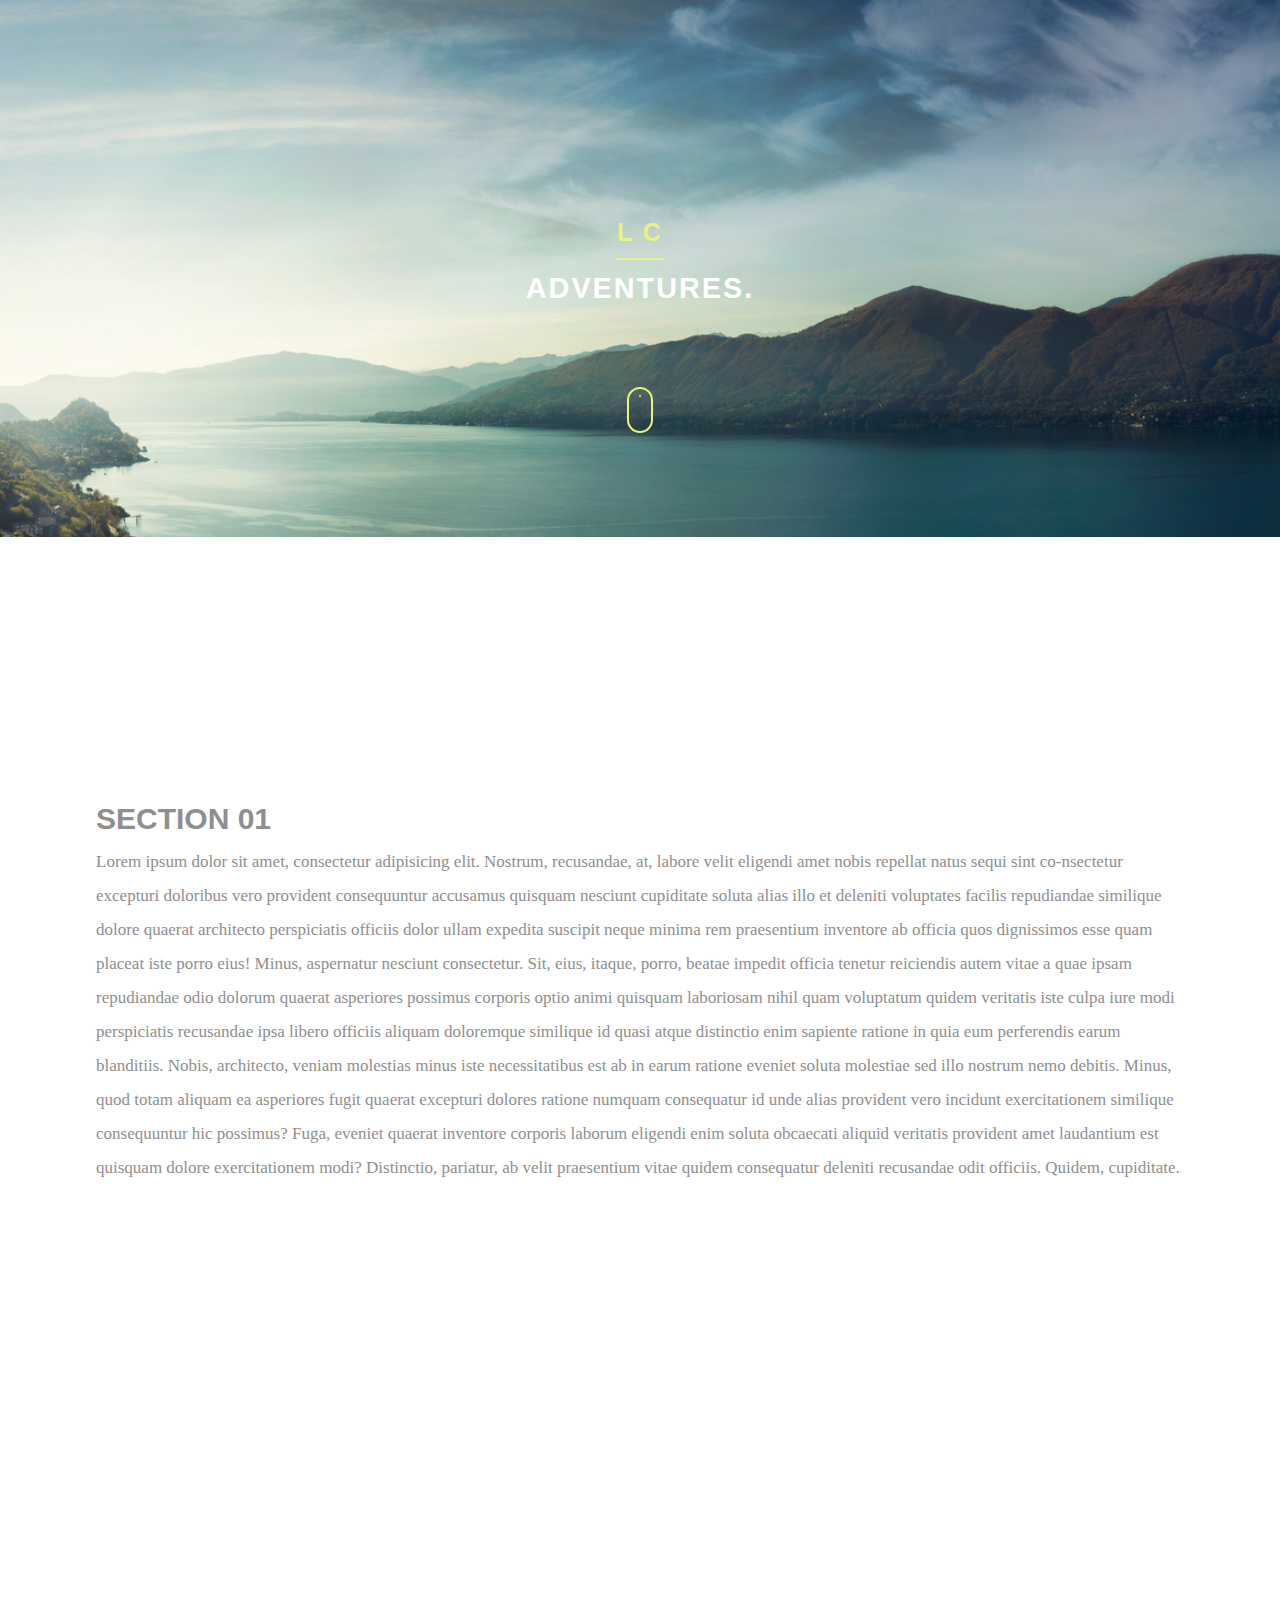
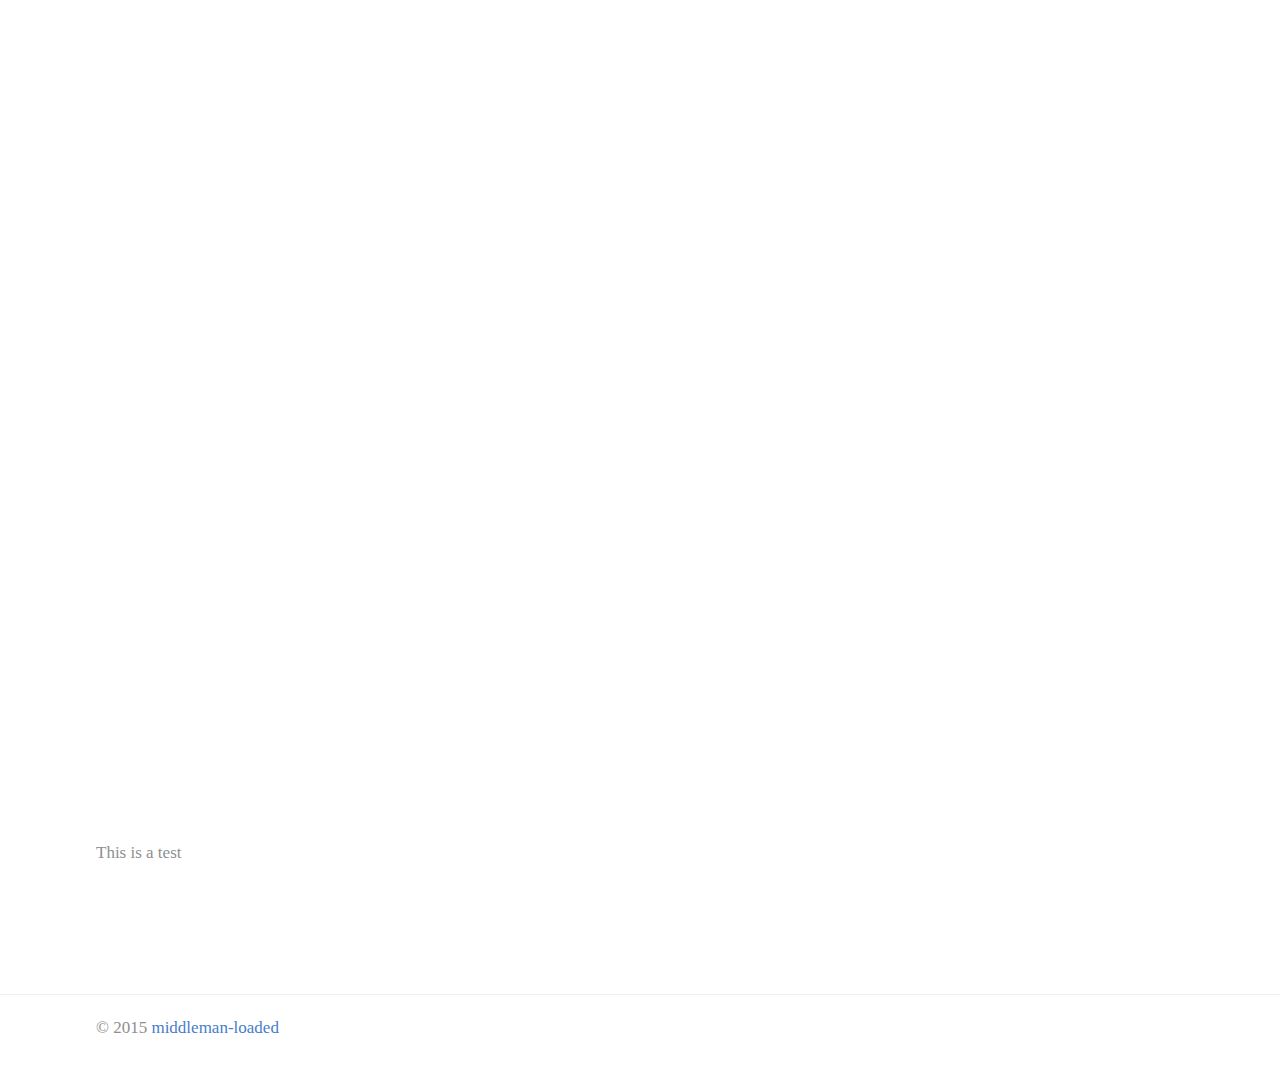
==== index.html @ 42259ac6 "Automated commit at 2015-08-11 18:07:18 UTC by middleman-deploy 1.0.0" ====
<!doctype html>
<html>
  <head>
    <meta charset="utf-8">

    <!-- Always force latest IE rendering engine or request Chrome Frame -->
    <meta content="IE=edge,chrome=1" http-equiv="X-UA-Compatible">
    <meta name="viewport" content="width=device-width">

    <!-- Use title if it's in the page YAML frontmatter -->
    <title>Lake County Adventures</title>

    <link href="assets/stylesheets/application-e79253f0.css" media="screen" rel="stylesheet" type="text/css" />
    
  </head>

  <body class="index">

    <header class="site-header main_h">
      <div class="container">
        
<nav class="site-nav" role="navigation">
  <a class="navbar-brand" href="/">
    <i class="fa fa-flask"></i>
  </a>

  <div class="nav-links">
    <a class="jump" href=".sec01">
    <i class="fa fa-user"></i> section 01
    </a>
    <a class="jump" href=".sec02">
    <i class="fa fa-user"></i> section 02
    </a>
    <a class="jump" href=".sec03">
    <i class="fa fa-user"></i> section 03
    </a>
    <a class="jump" href=".sec04">
    <i class="fa fa-user"></i> section 04
    </a>
  </div>
  <div class="mobile-menu"><i class="fa fa-navicon"></i></div>
</nav>



      </div>
    </header>

    <div class="hero">
    <div class="hero-inner">
        <div class="hero-copy">
            <h1><span>l C</span><br>Adventures.</h1>
        </div>
        <div class="mouse">
            <span></span>
        </div> 
    </div>
</div>

    
    <main class="site-main">
      <div class="container module">
        
<video id="intro" autoplay="" loop="" class="bgwidth"> <!-- style="display:none" -->
    <source src="http://joyridetacohouse.com/wp-content/themes/joyride/video/joyride.webm" type="video/webm;">
    <source src="http://joyridetacohouse.com/wp-content/themes/joyride/video/joyride.mp4" type="video/mp4; codecs=&quot;avc1.42E01E, mp4a.40.2&quot;">
</video>


<div class="row content">
    <div>
        <h1 class="sec01">Section 01</h1>
        <p>
            Lorem ipsum dolor sit amet, consectetur adipisicing elit. Nostrum, recusandae, at, labore velit eligendi amet nobis repellat natus sequi sint co-nsectetur excepturi doloribus vero provident consequuntur accusamus quisquam nesciunt cupiditate soluta alias illo et deleniti voluptates facilis repudiandae similique dolore quaerat architecto perspiciatis officiis dolor ullam expedita suscipit neque minima rem praesentium inventore ab officia quos dignissimos esse quam placeat iste porro eius! Minus, aspernatur nesciunt consectetur. Sit, eius, itaque, porro, beatae impedit officia tenetur reiciendis autem vitae a quae ipsam repudiandae odio dolorum quaerat asperiores possimus corporis optio animi quisquam laboriosam nihil quam voluptatum quidem veritatis iste culpa iure modi perspiciatis recusandae ipsa libero officiis aliquam doloremque similique id quasi atque distinctio enim sapiente ratione in quia eum perferendis earum blanditiis. Nobis, architecto, veniam molestias minus iste necessitatibus est ab in earum ratione eveniet soluta molestiae sed illo nostrum nemo debitis. Minus, quod totam aliquam ea asperiores fugit quaerat excepturi dolores ratione numquam consequatur id unde alias provident vero incidunt exercitationem similique consequuntur hic possimus? Fuga, eveniet quaerat inventore corporis laborum eligendi enim soluta obcaecati aliquid veritatis provident amet laudantium est quisquam dolore exercitationem modi? Distinctio, pariatur, ab velit praesentium vitae quidem consequatur deleniti recusandae odit officiis. Quidem, cupiditate.
        </p>
    </div>
   

    <div class="fade">
        <h1 class="sec02">Section 02</h1>
        <p>
            Lorem ipsum dolor sit amet, consectetur adipisici-ng elit. Nostrum, recusandae, at, labore velit eligendi amet nobis repellat natus sequi sint consectetur excepturi doloribus vero provident consequuntur accusamus quisquam nesciunt cupiditate soluta alias illo et deleniti voluptates facilis repudiandae similique dolore quaerat architecto perspiciatis officiis dolor ullam expedita suscipit neque minima rem praesentium inventore ab officia quos dignissimos esse quam placeat iste porro eius! Minus, aspernatur nesciunt consectetur. Sit, eius, itaque, porro, beatae impedit officia tenetur reiciendis autem vitae a quae ipsam repudiandae odio dolorum quaerat asperiores possimus corporis optio animi quisquam laboriosam nihil quam voluptatum quidem veritatis iste culpa iure modi perspiciatis recusandae ipsa libero officiis aliquam doloremque similique id quasi atque distinctio- enim sapiente ratione in quia eum perferendis earum blanditiis. Nobis, architecto, veniam molestias minus iste necessitatibus est ab in earum ratione eveniet soluta molestiae sed illo nostrum nemo debitis. Minus, quod totam aliquam ea asperiores fugit quaerat excepturi dolores ratione numquam consequatur id unde alias provident vero incidunt exercitationem similique consequuntur hic possimus? Fuga, eveniet quaerat inventore corporis laborum eligendi enim soluta obcaecati aliquid veritatis provident amet laudantium est quisquam dolore exercitationem modi? Distinctio, pariatur, ab velit praesentium vitae quidem consequatur deleniti recusandae odit officiis. Quidem, cupiditate.
            </p>
     </div>

     <div class="fade">
        <h1 class="sec03">Section 03</h1>
        <p> 
            Lorem ipsum dolor sit amet, consectetur adipisicing elit. Nostrum, recusandae, at, labore velit eligendi amet nobis repellat natus sequi sint consectetur excepturi doloribus vero provident consequuntu-r accusamus quisquam nesciunt cupiditate soluta alias illo et deleniti voluptates facilis repudiandae similique dolore quaerat architecto perspiciatis officiis dolor ullam expedita suscipit neque minima rem praesentium inventore ab officia quos dignissimos esse quam placeat iste porro eius! Minus, aspernatur nesciunt consectetur. Sit, eius, itaque, porro, beatae impedit officia tenetur reiciendis autem vitae a quae ipsam repudiandae odio dolorum quaerat asperiores possimus corporis optio animi quisquam laboriosam nihil quam voluptatum quidem veritatis iste culpa iure modi perspiciatis recusandae ipsa libero officiis aliquam doloremque similique id quasi atque distinctio enim sapiente ratione in quia eum perferendis earum blanditiis. Nobis, architecto, veniam molestias minus iste necessitatibus est ab in earum ratione eveniet soluta molestiae sed illo nostrum nemo debitis. Minus, quod totam aliquam ea asperiores fugit quaerat excepturi dolores ratione numquam consequatur id unde alias provident vero incidunt exercitationem similique consequuntur hic possimus? Fuga, eveniet quaerat inventore corporis laborum eligendi enim soluta obcaecati aliquid veritatis provident amet laudantium est quisquam dolore exercitationem modi? Distinctio, pariatur, ab velit praesentium vitae quidem consequatur deleniti recusandae odit officiis. Quidem, cupiditate.
        </p>
    </div>

    <div class="fade">
        <h1 class="sec04">Section 04</h1>
        <p>
            Lorem ipsum dolor sit amet, consectetur adipisicing elit. Nostrum, recusandae, at, labore velit eligendi amet nobis repellat natus sequi sint consectetur excepturi doloribus vero provident consequuntur accusamus quisquam nesciunt cupiditate soluta alias illo et deleniti voluptates facilis repudiandae similique dolore quaerat architecto perspiciatis officiis dolor ullam expedita suscipit neque minima rem praesentium inventore ab officia quos dignissimos esse quam placeat iste porro eius! Minus, aspernatur nesciunt consectetur. Sit, eius, itaque, porro, beatae impedit officia tenetur reiciendis autem vitae a quae ipsam repudiandae odio dolorum quaerat asperiores possimus corporis optio animi quisquam laboriosam nihil quam voluptatum quidem veritatis iste culpa iure modi perspiciatis recusandae ipsa libero officiis aliquam doloremque similique id quasi atque distinctio enim sapiente ratione in quia eum perferendis earum blanditiis. Nobis, architecto, veniam molestias minus iste necessitatibus est ab in earum ratione eveniet soluta molestiae sed illo nostrum nemo debitis. Minus, quod totam aliquam ea asperiores fugit quaerat excepturi dolores ratione numquam consequatur id unde alias provident vero incidunt exercitationem similique consequuntur hic possimus? Fuga, eveniet quaerat inventore corporis laborum eligendi enim soluta obcaecati aliquid veritatis provident amet laudantium est quisquam dolore exercitationem modi? Distinctio, pariatur, ab velit praesentium vitae quidem consequatur deleniti recusandae odit officiis. Quidem, cupiditate.  
        </p>
    </div>
</div>

<div id="test">    
    <p>​This is a test</p>
</div>​​​​​​​​​​​​​​​​​​​​​​​​​​​​​​​​​​​​​​​​​​​​​​​​​​​​​​


      </div>
    </main>

    <footer class="site-footer">
      <div class="container">
        <p>&copy; 2015 <a href="https://github.com/dnajd/middleman-loaded">middleman-loaded</a></p>
      </div>
    </footer>

    <script src="assets/javascripts/application-97ee1027.js" type="text/javascript"></script>
    
  </body>
</html>
---- assets/stylesheets/application-e79253f0.css ----
﻿.mfp-bg{top:0;left:0;width:100%;height:100%;z-index:1042;overflow:hidden;position:fixed;background:#0b0b0b;opacity:0.8;filter:alpha(opacity=80)}.mfp-wrap{top:0;left:0;width:100%;height:100%;z-index:1043;position:fixed;outline:none !important;-webkit-backface-visibility:hidden}.mfp-container{text-align:center;position:absolute;width:100%;height:100%;left:0;top:0;padding:0 8px;-webkit-box-sizing:border-box;-moz-box-sizing:border-box;box-sizing:border-box}.mfp-container:before{content:'';display:inline-block;height:100%;vertical-align:middle}.mfp-align-top .mfp-container:before{display:none}.mfp-content{position:relative;display:inline-block;vertical-align:middle;margin:0 auto;text-align:left;z-index:1045}.mfp-inline-holder .mfp-content,.mfp-ajax-holder .mfp-content{width:100%;cursor:auto}.mfp-ajax-cur{cursor:progress}.mfp-zoom-out-cur,.mfp-zoom-out-cur .mfp-image-holder .mfp-close{cursor:-moz-zoom-out;cursor:-webkit-zoom-out;cursor:zoom-out}.mfp-zoom{cursor:pointer;cursor:-webkit-zoom-in;cursor:-moz-zoom-in;cursor:zoom-in}.mfp-auto-cursor .mfp-content{cursor:auto}.mfp-close,.mfp-arrow,.mfp-preloader,.mfp-counter{-webkit-user-select:none;-moz-user-select:none;user-select:none}.mfp-loading.mfp-figure{display:none}.mfp-hide{display:none !important}.mfp-preloader{color:#cccccc;position:absolute;top:50%;width:auto;text-align:center;margin-top:-0.8em;left:8px;right:8px;z-index:1044}.mfp-preloader a{color:#cccccc}.mfp-preloader a:hover{color:white}.mfp-s-ready .mfp-preloader{display:none}.mfp-s-error .mfp-content{display:none}button.mfp-close,button.mfp-arrow{overflow:visible;cursor:pointer;background:transparent;border:0;-webkit-appearance:none;display:block;outline:none;padding:0;z-index:1046;-webkit-box-shadow:none;box-shadow:none}button::-moz-focus-inner{padding:0;border:0}.mfp-close{width:44px;height:44px;line-height:44px;position:absolute;right:0;top:0;text-decoration:none;text-align:center;opacity:0.65;padding:0 0 18px 10px;color:white;font-style:normal;font-size:28px;font-family:Arial, Baskerville, monospace}.mfp-close:hover,.mfp-close:focus{opacity:1}.mfp-close:active{top:1px}.mfp-close-btn-in .mfp-close{color:#333333}.mfp-image-holder .mfp-close,.mfp-iframe-holder .mfp-close{color:white;right:-6px;text-align:right;padding-right:6px;width:100%}.mfp-counter{position:absolute;top:0;right:0;color:#cccccc;font-size:12px;line-height:18px}.mfp-arrow{position:absolute;opacity:0.65;margin:0;top:50%;margin-top:-55px;padding:0;width:90px;height:110px;-webkit-tap-highlight-color:transparent}.mfp-arrow:active{margin-top:-54px}.mfp-arrow:hover,.mfp-arrow:focus{opacity:1}.mfp-arrow:before,.mfp-arrow:after,.mfp-arrow .mfp-b,.mfp-arrow .mfp-a{content:'';display:block;width:0;height:0;position:absolute;left:0;top:0;margin-top:35px;margin-left:35px;border:medium inset transparent}.mfp-arrow:after,.mfp-arrow .mfp-a{border-top-width:13px;border-bottom-width:13px;top:8px}.mfp-arrow:before,.mfp-arrow .mfp-b{border-top-width:21px;border-bottom-width:21px}.mfp-arrow-left{left:0}.mfp-arrow-left:after,.mfp-arrow-left .mfp-a{border-right:17px solid white;margin-left:31px}.mfp-arrow-left:before,.mfp-arrow-left .mfp-b{margin-left:25px;border-right:27px solid #3f3f3f}.mfp-arrow-right{right:0}.mfp-arrow-right:after,.mfp-arrow-right .mfp-a{border-left:17px solid white;margin-left:39px}.mfp-arrow-right:before,.mfp-arrow-right .mfp-b{border-left:27px solid #3f3f3f}.mfp-iframe-holder{padding-top:40px;padding-bottom:40px}.mfp-iframe-holder .mfp-content{line-height:0;width:100%;max-width:900px}.mfp-iframe-holder .mfp-close{top:-40px}.mfp-iframe-scaler{width:100%;height:0;overflow:hidden;padding-top:56.25%}.mfp-iframe-scaler iframe{position:absolute;display:block;top:0;left:0;width:100%;height:100%;box-shadow:0 0 8px rgba(0,0,0,0.6);background:black}img.mfp-img{width:auto;max-width:100%;height:auto;display:block;line-height:0;-webkit-box-sizing:border-box;-moz-box-sizing:border-box;box-sizing:border-box;padding:40px 0 40px;margin:0 auto}.mfp-figure{line-height:0}.mfp-figure:after{content:'';position:absolute;left:0;top:40px;bottom:40px;display:block;right:0;width:auto;height:auto;z-index:-1;box-shadow:0 0 8px rgba(0,0,0,0.6);background:#444444}.mfp-figure small{color:#bdbdbd;display:block;font-size:12px;line-height:14px}.mfp-bottom-bar{margin-top:-36px;position:absolute;top:100%;left:0;width:100%;cursor:auto}.mfp-title{text-align:left;line-height:18px;color:#f3f3f3;word-wrap:break-word;padding-right:36px}.mfp-image-holder .mfp-content{max-width:100%}.mfp-gallery .mfp-image-holder .mfp-figure{cursor:pointer}@media screen and (max-width: 800px) and (orientation: landscape), screen and (max-height: 300px){.mfp-img-mobile .mfp-image-holder{padding-left:0;padding-right:0}.mfp-img-mobile img.mfp-img{padding:0}.mfp-img-mobile .mfp-figure:after{top:0;bottom:0}.mfp-img-mobile .mfp-figure small{display:inline;margin-left:5px}.mfp-img-mobile .mfp-bottom-bar{background:rgba(0,0,0,0.6);bottom:0;margin:0;top:auto;padding:3px 5px;position:fixed;-webkit-box-sizing:border-box;-moz-box-sizing:border-box;box-sizing:border-box}.mfp-img-mobile .mfp-bottom-bar:empty{padding:0}.mfp-img-mobile .mfp-counter{right:5px;top:3px}.mfp-img-mobile .mfp-close{top:0;right:0;width:35px;height:35px;line-height:35px;background:rgba(0,0,0,0.6);position:fixed;text-align:center;padding:0}}@media all and (max-width: 900px){.mfp-arrow{-webkit-transform:scale(0.75);transform:scale(0.75)}.mfp-arrow-left{-webkit-transform-origin:0;transform-origin:0}.mfp-arrow-right{-webkit-transform-origin:100%;transform-origin:100%}.mfp-container{padding-left:6px;padding-right:6px}}.mfp-ie7 .mfp-img{padding:0}.mfp-ie7 .mfp-bottom-bar{width:600px;left:50%;margin-left:-300px;margin-top:5px;padding-bottom:5px}.mfp-ie7 .mfp-container{padding:0}.mfp-ie7 .mfp-content{padding-top:44px}.mfp-ie7 .mfp-close{top:0;right:0;padding-top:0}.royalSlider{width:600px;height:400px;position:relative;direction:ltr}.royalSlider>*{float:left}.rsWebkit3d .rsSlide{-webkit-transform:translateZ(0)}.rsWebkit3d .rsSlide,.rsWebkit3d .rsContainer,.rsWebkit3d .rsThumbs,.rsWebkit3d .rsPreloader,.rsWebkit3d img,.rsWebkit3d .rsOverflow,.rsWebkit3d .rsBtnCenterer,.rsWebkit3d .rsAbsoluteEl,.rsWebkit3d .rsABlock,.rsWebkit3d .rsLink{-webkit-backface-visibility:hidden}.rsFade.rsWebkit3d .rsSlide,.rsFade.rsWebkit3d img,.rsFade.rsWebkit3d .rsContainer{-webkit-transform:none}.rsOverflow{width:100%;height:100%;position:relative;overflow:hidden;float:left;-webkit-tap-highlight-color:transparent}.rsVisibleNearbyWrap{width:100%;height:100%;position:relative;overflow:hidden;left:0;top:0;-webkit-tap-highlight-color:transparent}.rsVisibleNearbyWrap .rsOverflow{position:absolute;left:0;top:0}.rsContainer{position:relative;width:100%;height:100%;-webkit-tap-highlight-color:transparent}.rsArrow,.rsThumbsArrow{cursor:pointer}.rsThumb{float:left;position:relative}.rsArrow,.rsNav,.rsThumbsArrow{opacity:1;-webkit-transition:opacity 0.3s linear;-moz-transition:opacity 0.3s linear;-o-transition:opacity 0.3s linear;transition:opacity 0.3s linear}.rsHidden{opacity:0;visibility:hidden;-webkit-transition:visibility 0s linear 0.3s,opacity 0.3s linear;-moz-transition:visibility 0s linear 0.3s,opacity 0.3s linear;-o-transition:visibility 0s linear 0.3s,opacity 0.3s linear;transition:visibility 0s linear 0.3s,opacity 0.3s linear}.rsGCaption{width:100%;float:left;text-align:center}.royalSlider.rsFullscreen{position:fixed !important;height:auto !important;width:auto !important;margin:0 !important;padding:0 !important;z-index:2147483647 !important;top:0 !important;left:0 !important;bottom:0 !important;right:0 !important}.royalSlider .rsSlide.rsFakePreloader{opacity:1 !important;-webkit-transition:0s;-moz-transition:0s;-o-transition:0s;transition:0s;display:none}.rsSlide{position:absolute;left:0;top:0;display:block;overflow:hidden;height:100%;width:100%}.royalSlider.rsAutoHeight,.rsAutoHeight .rsSlide{height:auto}.rsContent{width:100%;height:100%;position:relative}.rsPreloader{position:absolute;z-index:0}.rsNav{-moz-user-select:-moz-none;-webkit-user-select:none;user-select:none}.rsNavItem{-webkit-tap-highlight-color:rgba(0,0,0,0.25)}.rsThumbs{cursor:pointer;position:relative;overflow:hidden;float:left;z-index:22}.rsTabs{float:left;background:none !important}.rsTabs,.rsThumbs{-webkit-tap-highlight-color:transparent;-webkit-tap-highlight-color:transparent}.rsVideoContainer{width:auto;height:auto;line-height:0;position:relative}.rsVideoFrameHolder{position:absolute;left:0;top:0;background:#141414;opacity:0;-webkit-transition:.3s}.rsVideoFrameHolder.rsVideoActive{opacity:1}.rsVideoContainer iframe,.rsVideoContainer video,.rsVideoContainer embed,.rsVideoContainer .rsVideoObj{position:absolute;z-index:50;left:0;top:0;width:100%;height:100%}.rsVideoContainer.rsIOSVideo iframe,.rsVideoContainer.rsIOSVideo video,.rsVideoContainer.rsIOSVideo embed{-webkit-box-sizing:border-box;-moz-box-sizing:border-box;box-sizing:border-box;padding-right:44px}.rsABlock{left:0;top:0;position:absolute;z-index:15}img.rsImg{max-width:none}.grab-cursor{cursor:url(grab.png) 8 8,move}.grabbing-cursor{cursor:url(grabbing.png) 8 8,move}.rsNoDrag{cursor:auto}.rsLink{left:0;top:0;position:absolute;width:100%;height:100%;display:block;z-index:20;background:url(blank.gif)}.rsDefaultInv,.rsDefaultInv .rsOverflow,.rsDefaultInv .rsSlide,.rsDefaultInv .rsVideoFrameHolder,.rsDefaultInv .rsThumbs{background:#EEE;color:#222}.rsDefaultInv .rsArrow{height:100%;width:44px;position:absolute;display:block;cursor:pointer;z-index:21}.rsDefaultInv.rsVer .rsArrow{width:100%;height:44px}.rsDefaultInv.rsVer .rsArrowLeft{top:0;left:0}.rsDefaultInv.rsVer .rsArrowRight{bottom:0;left:0}.rsDefaultInv.rsHor .rsArrowLeft{left:0;top:0}.rsDefaultInv.rsHor .rsArrowRight{right:0;top:0}.rsDefaultInv .rsArrowIcn{width:32px;height:32px;top:50%;left:50%;margin-top:-16px;margin-left:-16px;position:absolute;cursor:pointer;background:url('rs-default-inverted.png');background-color:#FFF;background-color:rgba(255,255,255,0.75);*background-color:#FFF;border-radius:2px}.rsDefaultInv .rsArrowIcn:hover{background-color:rgba(255,255,255,0.9)}.rsDefaultInv.rsHor .rsArrowLeft .rsArrowIcn{background-position:-64px -32px}.rsDefaultInv.rsHor .rsArrowRight .rsArrowIcn{background-position:-64px -64px}.rsDefaultInv.rsVer .rsArrowLeft .rsArrowIcn{background-position:-96px -32px}.rsDefaultInv.rsVer .rsArrowRight .rsArrowIcn{background-position:-96px -64px}.rsDefaultInv .rsArrowDisabled .rsArrowIcn{filter:alpha(opacity=20);opacity:.2;*display:none}.rsDefaultInv .rsBullets{position:relative;z-index:35;padding-top:4px;width:100%;height:auto;margin:0 auto;text-align:center;line-height:5px;overflow:hidden}.rsDefaultInv .rsBullet{width:5px;height:5px;display:inline-block;*display:inline;*zoom:1;padding:6px}.rsDefaultInv .rsBullet span{display:block;width:5px;height:5px;border-radius:50%;background:#BBB}.rsDefaultInv .rsBullet.rsNavSelected span{background-color:#000}.rsDefaultInv .rsThumbsHor{width:100%;height:72px}.rsDefaultInv .rsThumbsVer{width:96px;height:100%;position:absolute;top:0;right:0}.rsDefaultInv.rsWithThumbsHor .rsThumbsContainer{position:relative;height:100%}.rsDefaultInv.rsWithThumbsVer .rsThumbsContainer{position:relative;width:100%}.rsDefaultInv .rsThumb{float:left;overflow:hidden;width:96px;height:72px}.rsDefaultInv .rsThumb img{width:100%;height:100%}.rsDefaultInv .rsThumb.rsNavSelected{background:#FFF}.rsDefaultInv .rsThumb.rsNavSelected img{opacity:0.5;filter:alpha(opacity=50)}.rsDefaultInv .rsTmb{display:block}.rsDefaultInv .rsTmb h5{font-size:16px;margin:0;padding:0;line-height:20px}.rsDefaultInv .rsTmb span{color:#DDD;margin:0;padding:0;font-size:13px;line-height:18px}.rsDefaultInv .rsThumbsArrow{height:100%;width:20px;position:absolute;display:block;cursor:pointer;z-index:21;background:#FFF;background:rgba(255,255,255,0.75)}.rsDefaultInv .rsThumbsArrow:hover{background:rgba(255,255,255,0.9)}.rsDefaultInv.rsWithThumbsVer .rsThumbsArrow{width:100%;height:20px}.rsDefaultInv.rsWithThumbsVer .rsThumbsArrowLeft{top:0;left:0}.rsDefaultInv.rsWithThumbsVer .rsThumbsArrowRight{bottom:0;left:0}.rsDefaultInv.rsWithThumbsHor .rsThumbsArrowLeft{left:0;top:0}.rsDefaultInv.rsWithThumbsHor .rsThumbsArrowRight{right:0;top:0}.rsDefaultInv .rsThumbsArrowIcn{width:16px;height:16px;top:50%;left:50%;margin-top:-8px;margin-left:-8px;position:absolute;cursor:pointer;background:url('rs-default-inverted.png')}.rsDefaultInv.rsWithThumbsHor .rsThumbsArrowLeft .rsThumbsArrowIcn{background-position:-128px -32px}.rsDefaultInv.rsWithThumbsHor .rsThumbsArrowRight .rsThumbsArrowIcn{background-position:-128px -48px}.rsDefaultInv.rsWithThumbsVer .rsThumbsArrowLeft .rsThumbsArrowIcn{background-position:-144px -32px}.rsDefaultInv.rsWithThumbsVer .rsThumbsArrowRight .rsThumbsArrowIcn{background-position:-144px -48px}.rsDefaultInv .rsThumbsArrowDisabled{display:none !important}@media screen and (min-width: 0px) and (max-width: 800px){.rsDefaultInv .rsThumb{width:59px;height:44px}.rsDefaultInv .rsThumbsHor{height:44px}.rsDefaultInv .rsThumbsVer{width:59px}}.rsDefaultInv .rsTabs{width:100%;height:auto;margin:0 auto;text-align:center;overflow:hidden;padding-top:12px;position:relative}.rsDefaultInv .rsTab{display:inline-block;cursor:pointer;text-align:center;height:auto;width:auto;color:#333;padding:5px 13px 6px;min-width:72px;border:1px solid #D9D9DD;border-right:1px solid #f5f5f5;text-decoration:none;background-color:#FFF;background-image:-webkit-linear-gradient(top, #fefefe, #f4f4f4);background-image:-moz-linear-gradient(top, #fefefe, #f4f4f4);background-image:linear-gradient(to bottom, #fefefe, #f4f4f4);-webkit-box-shadow:inset 1px 0 0 #fff;box-shadow:inset 1px 0 0 #fff;*display:inline;*zoom:1}.rsDefaultInv .rsTab:first-child{-webkit-border-top-left-radius:4px;border-top-left-radius:4px;-webkit-border-bottom-left-radius:4px;border-bottom-left-radius:4px}.rsDefaultInv .rsTab:last-child{-webkit-border-top-right-radius:4px;border-top-right-radius:4px;-webkit-border-bottom-right-radius:4px;border-bottom-right-radius:4px;border-right:1px solid #cfcfcf}.rsDefaultInv .rsTab:active{border:1px solid #D9D9DD;background-color:#f4f4f4;box-shadow:0 1px 4px rgba(0,0,0,0.2) inset}.rsDefaultInv .rsTab.rsNavSelected{color:#FFF;border:1px solid #999;text-shadow:1px 1px #838383;box-shadow:0 1px 9px rgba(102,102,102,0.65) inset;background:#ACACAC;background-image:-webkit-linear-gradient(top, #ACACAC, #BBB);background-image:-moz-llinear-gradient(top, #ACACAC, #BBB);background-image:linear-gradient(to bottom, #ACACAC, #BBB)}.rsDefaultInv .rsFullscreenBtn{right:0;top:0;width:44px;height:44px;z-index:22;display:block;position:absolute;cursor:pointer}.rsDefaultInv .rsFullscreenIcn{display:block;margin:6px;width:32px;height:32px;background:url('rs-default-inverted.png') 0 0;background-color:#FFF;background-color:rgba(255,255,255,0.75);*background-color:#FFF;border-radius:2px}.rsDefaultInv .rsFullscreenIcn:hover{background-color:rgba(255,255,255,0.9)}.rsDefaultInv.rsFullscreen .rsFullscreenIcn{background-position:-32px 0}.rsDefaultInv .rsPlayBtn{-webkit-tap-highlight-color:rgba(0,0,0,0.3);width:64px;height:64px;margin-left:-32px;margin-top:-32px;cursor:pointer}.rsDefaultInv .rsPlayBtnIcon{width:64px;display:block;height:64px;-webkit-border-radius:4px;border-radius:4px;-webkit-transition:.3s;-moz-transition:.3s;transition:.3s;background:url(rs-default-inverted.png) no-repeat 0 -32px;background-color:#FFF;background-color:rgba(255,255,255,0.75);*background-color:#FFF}.rsDefaultInv .rsPlayBtn:hover .rsPlayBtnIcon{background-color:rgba(255,255,255,0.9)}.rsDefaultInv .rsBtnCenterer{position:absolute;left:50%;top:50%;width:20px;height:20px}.rsDefaultInv .rsCloseVideoBtn{right:0;top:0;width:44px;height:44px;z-index:500;position:absolute;cursor:pointer;-webkit-backface-visibility:hidden;-webkit-transform:translateZ(0)}.rsDefaultInv .rsCloseVideoBtn.rsiOSBtn{top:-38px;right:-6px}.rsDefaultInv .rsCloseVideoIcn{margin:6px;width:32px;height:32px;background:url('rs-default-inverted.png') -64px 0;background-color:#FFF;background-color:rgba(255,255,255,0.75);*background-color:#FFF}.rsDefaultInv .rsCloseVideoIcn:hover{background-color:rgba(255,255,255,0.9)}.rsDefaultInv .rsPreloader{width:20px;height:20px;background-image:url(../preloaders/preloader.gif);left:50%;top:50%;margin-left:-10px;margin-top:-10px}.rsDefaultInv .rsGCaption{position:absolute;float:none;bottom:6px;left:6px;text-align:left;background:#FFF;background:rgba(255,255,255,0.75);color:#000;padding:2px 8px;width:auto;font-size:12px;border-radius:2px}article,aside,details,figcaption,figure,footer,header,hgroup,main,nav,section,summary{display:block}audio,canvas,video{display:inline-block}audio:not([controls]){display:none;height:0}[hidden],template{display:none}html{-ms-text-size-adjust:100%;-webkit-text-size-adjust:100%}body{margin:0}a{background:transparent}a:focus{outline:thin dotted}a:active,a:hover{outline:0}abbr[title]{border-bottom:1px dotted}b,strong{font-weight:bold}dfn{font-style:italic}hr{-moz-box-sizing:content-box;box-sizing:content-box;height:0}mark{background:#ff0;color:#000}code,kbd,pre,samp{font-family:monospace,serif;font-size:1em}pre{white-space:pre-wrap}q{quotes:"“" "”" "‘" "’"}small{font-size:80%}sub,sup{font-size:75%;line-height:0;position:relative;vertical-align:baseline}sup{top:-0.5em}sub{bottom:-0.25em}img{border:0}svg:not(:root){overflow:hidden}figure{margin:0}fieldset{border:1px solid #c0c0c0;margin:0 2px;padding:0.35em 0.625em 0.75em}legend{border:0;padding:0}button,input,select,textarea{font-family:inherit;font-size:100%;margin:0}button,input{line-height:normal}button,select{text-transform:none}button,html input[type="button"],input[type="reset"],input[type="submit"]{-webkit-appearance:button;cursor:pointer}button[disabled],html input[disabled]{cursor:default}input[type="checkbox"],input[type="radio"]{box-sizing:border-box;padding:0}input[type="search"]{-webkit-appearance:textfield;-moz-box-sizing:content-box;-webkit-box-sizing:content-box;box-sizing:content-box}input[type="search"]::-webkit-search-cancel-button,input[type="search"]::-webkit-search-decoration{-webkit-appearance:none}button::-moz-focus-inner,input::-moz-focus-inner{border:0;padding:0}textarea{overflow:auto;vertical-align:top}table{border-collapse:collapse;border-spacing:0}button,input[type="submit"]{border:1px solid #2459a6;border-radius:3px;box-shadow:inset 0 1px 0 0 #89a8d5;color:white;display:inline-block;font-size:11px;font-weight:bold;background-color:#477DCA;background-image:-webkit-gradient(linear, left top, left bottom, color-stop(0%, #477DCA), color-stop(100%, #2760b2));background-image:-webkit-linear-gradient(#477DCA, #2760b2);background-image:linear-gradient(#477DCA, #2760b2);padding:7px 18px;text-decoration:none;text-shadow:0 1px 0 #1b4f9a;background-clip:padding-box;-webkit-font-smoothing:antialiased;font-size:1em;font-weight:bold;line-height:1em}button:hover:not(:disabled),input[type="submit"]:hover:not(:disabled){box-shadow:inset 0 1px 0 0 #628cc8;cursor:pointer;background-color:#3c71bb;background-image:-webkit-gradient(linear, left top, left bottom, color-stop(0%, #3c71bb), color-stop(100%, #255aa5));background-image:-webkit-linear-gradient(#3c71bb, #255aa5);background-image:linear-gradient(#3c71bb, #255aa5)}button:active:not(:disabled),input[type="submit"]:active:not(:disabled){border:1px solid #2459a6;box-shadow:inset 0 0 8px 4px #235397, inset 0 0 8px 4px #235397, 0 1px 1px 0 #eee}button:disabled,input[type="submit"]:disabled{opacity:0.5;cursor:not-allowed}body{color:#333;font-family:"Helvetica Neue", Helvetica, Arial, sans-serif;font-size:1em;-webkit-font-smoothing:antialiased;line-height:1.5em}h1,h2,h3,h4,h5,h6{font-family:"Helvetica Neue", Helvetica, Arial, sans-serif;line-height:1.25em;margin:0;margin-top:1em;margin-bottom:.35em;text-rendering:optimizeLegibility}h1{font-size:2.25em}h1.page-title{margin-top:0}h2{font-size:2em}h3{font-size:1.75em}h4{font-size:1.5em}h5{font-size:1.25em}h6{font-size:1em}p{margin:0 0 0.75em}a{color:#477DCA;text-decoration:none;-webkit-transition:color 0.1s linear;-moz-transition:color 0.1s linear;transition:color 0.1s linear}a:hover{color:#2c5999}a:active,a:focus{color:#2c5999;outline:none}hr{border-bottom:1px solid #DDD;border-left:none;border-right:none;border-top:none;margin:1.5em 0}img{margin:0;max-width:100%}abbr,acronym{border-bottom:1px dotted #DDD;cursor:help}address{display:block;margin:0 0 0.75em}hgroup{margin-bottom:0.75em}del{color:#595959}blockquote{border-left:2px solid #DDD;color:#595959;margin:1.5em 0;padding-left:0.75em}cite{color:#737373;font-style:italic}cite:before{content:'\2014 \00A0'}fieldset{background:#f7f7f7;border:1px solid #DDD;margin:0 0 0.75em 0;padding:1.5em}input,label,select{display:block;font-family:"Helvetica Neue", Helvetica, Arial, sans-serif;font-size:1em}label{font-weight:bold;margin-bottom:0.375em}label.required:after{content:"*"}label abbr{display:none}textarea,input[type="email"],input[type="number"],input[type="password"],input[type="search"],input[type="tel"],input[type="text"],input[type="url"],input[type="color"],input[type="date"],input[type="datetime"],input[type="datetime-local"],input[type="month"],input[type="time"],input[type="week"],select[multiple=multiple]{-webkit-box-sizing:border-box;-moz-box-sizing:border-box;box-sizing:border-box;-webkit-transition:border-color;-moz-transition:border-color;transition:border-color;background-color:white;border-radius:0.1875em;border:1px solid #DDD;box-shadow:inset 0 1px 3px rgba(0,0,0,0.06);font-family:"Helvetica Neue", Helvetica, Arial, sans-serif;font-size:1em;margin-bottom:0.75em;padding:0.5em 0.5em;width:100%}textarea:hover,input[type="email"]:hover,input[type="number"]:hover,input[type="password"]:hover,input[type="search"]:hover,input[type="tel"]:hover,input[type="text"]:hover,input[type="url"]:hover,input[type="color"]:hover,input[type="date"]:hover,input[type="datetime"]:hover,input[type="datetime-local"]:hover,input[type="month"]:hover,input[type="time"]:hover,input[type="week"]:hover,select[multiple=multiple]:hover{border-color:#c4c4c4}textarea:focus,input[type="email"]:focus,input[type="number"]:focus,input[type="password"]:focus,input[type="search"]:focus,input[type="tel"]:focus,input[type="text"]:focus,input[type="url"]:focus,input[type="color"]:focus,input[type="date"]:focus,input[type="datetime"]:focus,input[type="datetime-local"]:focus,input[type="month"]:focus,input[type="time"]:focus,input[type="week"]:focus,select[multiple=multiple]:focus{border-color:#477DCA;box-shadow:inset 0 1px 3px rgba(0,0,0,0.06),0 0 5px rgba(55,112,192,0.7);outline:none}textarea{resize:vertical}input[type="search"]{-webkit-appearance:none;-moz-appearance:none;-ms-appearance:none;-o-appearance:none;appearance:none}input[type="checkbox"],input[type="radio"]{display:inline;margin-right:0.375em}input[type="file"]{width:100%}select{width:auto;max-width:100%;margin-bottom:1.5em}button,input[type="submit"]{-webkit-appearance:none;-moz-appearance:none;-ms-appearance:none;-o-appearance:none;appearance:none;cursor:pointer;user-select:none;vertical-align:middle;white-space:nowrap}table{border-collapse:collapse;margin:0.75em 0;table-layout:fixed;width:100%}th{border-bottom:1px solid #b7b7b7;font-weight:bold;padding:0.75em 0;text-align:left}td{border-bottom:1px solid #DDD;padding:0.75em 0}tr,td,th{vertical-align:middle}ul,ol{margin:0;padding:0;margin-top:0.75em;line-height:1.5em;list-style-type:none}ul.default-ul,ol.default-ul{list-style-type:disc;margin-bottom:0.75em;padding-left:1.5em}ul.default-ol,ol.default-ol{list-style-type:decimal;margin-bottom:0.75em;padding-left:1.5em}dl{line-height:1.5em;margin:0;padding:0}dl dt{font-weight:bold;margin-top:0.75em}dl dd{margin:0}.error{background:#FBE3E4;color:#97161b;font-weight:bold;margin-bottom:0.75em;padding:0.75em}.error a{color:#6a0f13}.error a:hover{color:#110203}.notice{background:#FFF6BF;color:#8c7800;font-weight:bold;margin-bottom:0.75em;padding:0.75em}.notice a{color:#594c00}.notice a:hover{color:black}.success{background:#E6EFC2;color:#56651a;font-weight:bold;margin-bottom:0.75em;padding:0.75em}.success a{color:#333c10}.success a:hover{color:black}*{-webkit-box-sizing:border-box;-moz-box-sizing:border-box;box-sizing:border-box}/*!
 *  Font Awesome 4.3.0 by @davegandy - http://fontawesome.io - @fontawesome
 *  License - http://fontawesome.io/license (Font: SIL OFL 1.1, CSS: MIT License)
 */@font-face{font-family:'FontAwesome';src:url("../fonts/fontawesome-webfont-3e63fc9b.eot?v=4.3.0");src:url("../fonts/fontawesome-webfont-3e63fc9b.eot?#iefix&v=4.3.0") format("embedded-opentype"),url("../fonts/fontawesome-webfont-56ce13e7.woff?v=4.3.0") format("woff"),url("../fonts/fontawesome-webfont-9088143b.ttf?v=4.3.0") format("truetype"),url("../fonts/fontawesome-webfont-26bb1c5e.svg?v=4.3.0#fontawesomeregular") format("svg");font-weight:normal;font-style:normal}.fa{display:inline-block;font:normal normal normal 14px/1 FontAwesome;font-size:inherit;text-rendering:auto;-webkit-font-smoothing:antialiased;-moz-osx-font-smoothing:grayscale;transform:translate(0, 0)}.fa-lg{font-size:1.33333em;line-height:0.75em;vertical-align:-15%}.fa-2x{font-size:2em}.fa-3x{font-size:3em}.fa-4x{font-size:4em}.fa-5x{font-size:5em}.fa-fw{width:1.28571em;text-align:center}.fa-ul{padding-left:0;margin-left:2.14286em;list-style-type:none}.fa-ul>li{position:relative}.fa-li{position:absolute;left:-2.14286em;width:2.14286em;top:0.14286em;text-align:center}.fa-li.fa-lg{left:-1.85714em}.fa-border{padding:.2em .25em .15em;border:solid 0.08em #eee;border-radius:.1em}.pull-right{float:right}.pull-left{float:left}.fa.pull-left{margin-right:.3em}.fa.pull-right{margin-left:.3em}.fa-spin{-webkit-animation:fa-spin 2s infinite linear;animation:fa-spin 2s infinite linear}.fa-pulse{-webkit-animation:fa-spin 1s infinite steps(8);animation:fa-spin 1s infinite steps(8)}@-webkit-keyframes fa-spin{0%{-webkit-transform:rotate(0deg);transform:rotate(0deg)}100%{-webkit-transform:rotate(359deg);transform:rotate(359deg)}}@keyframes fa-spin{0%{-webkit-transform:rotate(0deg);transform:rotate(0deg)}100%{-webkit-transform:rotate(359deg);transform:rotate(359deg)}}.fa-rotate-90{filter:progid:DXImageTransform.Microsoft.BasicImage(rotation=1);-webkit-transform:rotate(90deg);-ms-transform:rotate(90deg);transform:rotate(90deg)}.fa-rotate-180{filter:progid:DXImageTransform.Microsoft.BasicImage(rotation=2);-webkit-transform:rotate(180deg);-ms-transform:rotate(180deg);transform:rotate(180deg)}.fa-rotate-270{filter:progid:DXImageTransform.Microsoft.BasicImage(rotation=3);-webkit-transform:rotate(270deg);-ms-transform:rotate(270deg);transform:rotate(270deg)}.fa-flip-horizontal{filter:progid:DXImageTransform.Microsoft.BasicImage(rotation=0);-webkit-transform:scale(-1, 1);-ms-transform:scale(-1, 1);transform:scale(-1, 1)}.fa-flip-vertical{filter:progid:DXImageTransform.Microsoft.BasicImage(rotation=2);-webkit-transform:scale(1, -1);-ms-transform:scale(1, -1);transform:scale(1, -1)}:root .fa-rotate-90,:root .fa-rotate-180,:root .fa-rotate-270,:root .fa-flip-horizontal,:root .fa-flip-vertical{filter:none}.fa-stack{position:relative;display:inline-block;width:2em;height:2em;line-height:2em;vertical-align:middle}.fa-stack-1x,.fa-stack-2x{position:absolute;left:0;width:100%;text-align:center}.fa-stack-1x{line-height:inherit}.fa-stack-2x{font-size:2em}.fa-inverse{color:#fff}.fa-glass:before{content:""}.fa-music:before{content:""}.fa-search:before{content:""}.fa-envelope-o:before{content:""}.fa-heart:before{content:""}.fa-star:before{content:""}.fa-star-o:before{content:""}.fa-user:before{content:""}.fa-film:before{content:""}.fa-th-large:before{content:""}.fa-th:before{content:""}.fa-th-list:before{content:""}.fa-check:before{content:""}.fa-remove:before,.fa-close:before,.fa-times:before{content:""}.fa-search-plus:before{content:""}.fa-search-minus:before{content:""}.fa-power-off:before{content:""}.fa-signal:before{content:""}.fa-gear:before,.fa-cog:before{content:""}.fa-trash-o:before{content:""}.fa-home:before{content:""}.fa-file-o:before{content:""}.fa-clock-o:before{content:""}.fa-road:before{content:""}.fa-download:before{content:""}.fa-arrow-circle-o-down:before{content:""}.fa-arrow-circle-o-up:before{content:""}.fa-inbox:before{content:""}.fa-play-circle-o:before{content:""}.fa-rotate-right:before,.fa-repeat:before{content:""}.fa-refresh:before{content:""}.fa-list-alt:before{content:""}.fa-lock:before{content:""}.fa-flag:before{content:""}.fa-headphones:before{content:""}.fa-volume-off:before{content:""}.fa-volume-down:before{content:""}.fa-volume-up:before{content:""}.fa-qrcode:before{content:""}.fa-barcode:before{content:""}.fa-tag:before{content:""}.fa-tags:before{content:""}.fa-book:before{content:""}.fa-bookmark:before{content:""}.fa-print:before{content:""}.fa-camera:before{content:""}.fa-font:before{content:""}.fa-bold:before{content:""}.fa-italic:before{content:""}.fa-text-height:before{content:""}.fa-text-width:before{content:""}.fa-align-left:before{content:""}.fa-align-center:before{content:""}.fa-align-right:before{content:""}.fa-align-justify:before{content:""}.fa-list:before{content:""}.fa-dedent:before,.fa-outdent:before{content:""}.fa-indent:before{content:""}.fa-video-camera:before{content:""}.fa-photo:before,.fa-image:before,.fa-picture-o:before{content:""}.fa-pencil:before{content:""}.fa-map-marker:before{content:""}.fa-adjust:before{content:""}.fa-tint:before{content:""}.fa-edit:before,.fa-pencil-square-o:before{content:""}.fa-share-square-o:before{content:""}.fa-check-square-o:before{content:""}.fa-arrows:before{content:""}.fa-step-backward:before{content:""}.fa-fast-backward:before{content:""}.fa-backward:before{content:""}.fa-play:before{content:""}.fa-pause:before{content:""}.fa-stop:before{content:""}.fa-forward:before{content:""}.fa-fast-forward:before{content:""}.fa-step-forward:before{content:""}.fa-eject:before{content:""}.fa-chevron-left:before{content:""}.fa-chevron-right:before{content:""}.fa-plus-circle:before{content:""}.fa-minus-circle:before{content:""}.fa-times-circle:before{content:""}.fa-check-circle:before{content:""}.fa-question-circle:before{content:""}.fa-info-circle:before{content:""}.fa-crosshairs:before{content:""}.fa-times-circle-o:before{content:""}.fa-check-circle-o:before{content:""}.fa-ban:before{content:""}.fa-arrow-left:before{content:""}.fa-arrow-right:before{content:""}.fa-arrow-up:before{content:""}.fa-arrow-down:before{content:""}.fa-mail-forward:before,.fa-share:before{content:""}.fa-expand:before{content:""}.fa-compress:before{content:""}.fa-plus:before{content:""}.fa-minus:before{content:""}.fa-asterisk:before{content:""}.fa-exclamation-circle:before{content:""}.fa-gift:before{content:""}.fa-leaf:before{content:""}.fa-fire:before{content:""}.fa-eye:before{content:""}.fa-eye-slash:before{content:""}.fa-warning:before,.fa-exclamation-triangle:before{content:""}.fa-plane:before{content:""}.fa-calendar:before{content:""}.fa-random:before{content:""}.fa-comment:before{content:""}.fa-magnet:before{content:""}.fa-chevron-up:before{content:""}.fa-chevron-down:before{content:""}.fa-retweet:before{content:""}.fa-shopping-cart:before{content:""}.fa-folder:before{content:""}.fa-folder-open:before{content:""}.fa-arrows-v:before{content:""}.fa-arrows-h:before{content:""}.fa-bar-chart-o:before,.fa-bar-chart:before{content:""}.fa-twitter-square:before{content:""}.fa-facebook-square:before{content:""}.fa-camera-retro:before{content:""}.fa-key:before{content:""}.fa-gears:before,.fa-cogs:before{content:""}.fa-comments:before{content:""}.fa-thumbs-o-up:before{content:""}.fa-thumbs-o-down:before{content:""}.fa-star-half:before{content:""}.fa-heart-o:before{content:""}.fa-sign-out:before{content:""}.fa-linkedin-square:before{content:""}.fa-thumb-tack:before{content:""}.fa-external-link:before{content:""}.fa-sign-in:before{content:""}.fa-trophy:before{content:""}.fa-github-square:before{content:""}.fa-upload:before{content:""}.fa-lemon-o:before{content:""}.fa-phone:before{content:""}.fa-square-o:before{content:""}.fa-bookmark-o:before{content:""}.fa-phone-square:before{content:""}.fa-twitter:before{content:""}.fa-facebook-f:before,.fa-facebook:before{content:""}.fa-github:before{content:""}.fa-unlock:before{content:""}.fa-credit-card:before{content:""}.fa-rss:before{content:""}.fa-hdd-o:before{content:""}.fa-bullhorn:before{content:""}.fa-bell:before{content:""}.fa-certificate:before{content:""}.fa-hand-o-right:before{content:""}.fa-hand-o-left:before{content:""}.fa-hand-o-up:before{content:""}.fa-hand-o-down:before{content:""}.fa-arrow-circle-left:before{content:""}.fa-arrow-circle-right:before{content:""}.fa-arrow-circle-up:before{content:""}.fa-arrow-circle-down:before{content:""}.fa-globe:before{content:""}.fa-wrench:before{content:""}.fa-tasks:before{content:""}.fa-filter:before{content:""}.fa-briefcase:before{content:""}.fa-arrows-alt:before{content:""}.fa-group:before,.fa-users:before{content:""}.fa-chain:before,.fa-link:before{content:""}.fa-cloud:before{content:""}.fa-flask:before{content:""}.fa-cut:before,.fa-scissors:before{content:""}.fa-copy:before,.fa-files-o:before{content:""}.fa-paperclip:before{content:""}.fa-save:before,.fa-floppy-o:before{content:""}.fa-square:before{content:""}.fa-navicon:before,.fa-reorder:before,.fa-bars:before{content:""}.fa-list-ul:before{content:""}.fa-list-ol:before{content:""}.fa-strikethrough:before{content:""}.fa-underline:before{content:""}.fa-table:before{content:""}.fa-magic:before{content:""}.fa-truck:before{content:""}.fa-pinterest:before{content:""}.fa-pinterest-square:before{content:""}.fa-google-plus-square:before{content:""}.fa-google-plus:before{content:""}.fa-money:before{content:""}.fa-caret-down:before{content:""}.fa-caret-up:before{content:""}.fa-caret-left:before{content:""}.fa-caret-right:before{content:""}.fa-columns:before{content:""}.fa-unsorted:before,.fa-sort:before{content:""}.fa-sort-down:before,.fa-sort-desc:before{content:""}.fa-sort-up:before,.fa-sort-asc:before{content:""}.fa-envelope:before{content:""}.fa-linkedin:before{content:""}.fa-rotate-left:before,.fa-undo:before{content:""}.fa-legal:before,.fa-gavel:before{content:""}.fa-dashboard:before,.fa-tachometer:before{content:""}.fa-comment-o:before{content:""}.fa-comments-o:before{content:""}.fa-flash:before,.fa-bolt:before{content:""}.fa-sitemap:before{content:""}.fa-umbrella:before{content:""}.fa-paste:before,.fa-clipboard:before{content:""}.fa-lightbulb-o:before{content:""}.fa-exchange:before{content:""}.fa-cloud-download:before{content:""}.fa-cloud-upload:before{content:""}.fa-user-md:before{content:""}.fa-stethoscope:before{content:""}.fa-suitcase:before{content:""}.fa-bell-o:before{content:""}.fa-coffee:before{content:""}.fa-cutlery:before{content:""}.fa-file-text-o:before{content:""}.fa-building-o:before{content:""}.fa-hospital-o:before{content:""}.fa-ambulance:before{content:""}.fa-medkit:before{content:""}.fa-fighter-jet:before{content:""}.fa-beer:before{content:""}.fa-h-square:before{content:""}.fa-plus-square:before{content:""}.fa-angle-double-left:before{content:""}.fa-angle-double-right:before{content:""}.fa-angle-double-up:before{content:""}.fa-angle-double-down:before{content:""}.fa-angle-left:before{content:""}.fa-angle-right:before{content:""}.fa-angle-up:before{content:""}.fa-angle-down:before{content:""}.fa-desktop:before{content:""}.fa-laptop:before{content:""}.fa-tablet:before{content:""}.fa-mobile-phone:before,.fa-mobile:before{content:""}.fa-circle-o:before{content:""}.fa-quote-left:before{content:""}.fa-quote-right:before{content:""}.fa-spinner:before{content:""}.fa-circle:before{content:""}.fa-mail-reply:before,.fa-reply:before{content:""}.fa-github-alt:before{content:""}.fa-folder-o:before{content:""}.fa-folder-open-o:before{content:""}.fa-smile-o:before{content:""}.fa-frown-o:before{content:""}.fa-meh-o:before{content:""}.fa-gamepad:before{content:""}.fa-keyboard-o:before{content:""}.fa-flag-o:before{content:""}.fa-flag-checkered:before{content:""}.fa-terminal:before{content:""}.fa-code:before{content:""}.fa-mail-reply-all:before,.fa-reply-all:before{content:""}.fa-star-half-empty:before,.fa-star-half-full:before,.fa-star-half-o:before{content:""}.fa-location-arrow:before{content:""}.fa-crop:before{content:""}.fa-code-fork:before{content:""}.fa-unlink:before,.fa-chain-broken:before{content:""}.fa-question:before{content:""}.fa-info:before{content:""}.fa-exclamation:before{content:""}.fa-superscript:before{content:""}.fa-subscript:before{content:""}.fa-eraser:before{content:""}.fa-puzzle-piece:before{content:""}.fa-microphone:before{content:""}.fa-microphone-slash:before{content:""}.fa-shield:before{content:""}.fa-calendar-o:before{content:""}.fa-fire-extinguisher:before{content:""}.fa-rocket:before{content:""}.fa-maxcdn:before{content:""}.fa-chevron-circle-left:before{content:""}.fa-chevron-circle-right:before{content:""}.fa-chevron-circle-up:before{content:""}.fa-chevron-circle-down:before{content:""}.fa-html5:before{content:""}.fa-css3:before{content:""}.fa-anchor:before{content:""}.fa-unlock-alt:before{content:""}.fa-bullseye:before{content:""}.fa-ellipsis-h:before{content:""}.fa-ellipsis-v:before{content:""}.fa-rss-square:before{content:""}.fa-play-circle:before{content:""}.fa-ticket:before{content:""}.fa-minus-square:before{content:""}.fa-minus-square-o:before{content:""}.fa-level-up:before{content:""}.fa-level-down:before{content:""}.fa-check-square:before{content:""}.fa-pencil-square:before{content:""}.fa-external-link-square:before{content:""}.fa-share-square:before{content:""}.fa-compass:before{content:""}.fa-toggle-down:before,.fa-caret-square-o-down:before{content:""}.fa-toggle-up:before,.fa-caret-square-o-up:before{content:""}.fa-toggle-right:before,.fa-caret-square-o-right:before{content:""}.fa-euro:before,.fa-eur:before{content:""}.fa-gbp:before{content:""}.fa-dollar:before,.fa-usd:before{content:""}.fa-rupee:before,.fa-inr:before{content:""}.fa-cny:before,.fa-rmb:before,.fa-yen:before,.fa-jpy:before{content:""}.fa-ruble:before,.fa-rouble:before,.fa-rub:before{content:""}.fa-won:before,.fa-krw:before{content:""}.fa-bitcoin:before,.fa-btc:before{content:""}.fa-file:before{content:""}.fa-file-text:before{content:""}.fa-sort-alpha-asc:before{content:""}.fa-sort-alpha-desc:before{content:""}.fa-sort-amount-asc:before{content:""}.fa-sort-amount-desc:before{content:""}.fa-sort-numeric-asc:before{content:""}.fa-sort-numeric-desc:before{content:""}.fa-thumbs-up:before{content:""}.fa-thumbs-down:before{content:""}.fa-youtube-square:before{content:""}.fa-youtube:before{content:""}.fa-xing:before{content:""}.fa-xing-square:before{content:""}.fa-youtube-play:before{content:""}.fa-dropbox:before{content:""}.fa-stack-overflow:before{content:""}.fa-instagram:before{content:""}.fa-flickr:before{content:""}.fa-adn:before{content:""}.fa-bitbucket:before{content:""}.fa-bitbucket-square:before{content:""}.fa-tumblr:before{content:""}.fa-tumblr-square:before{content:""}.fa-long-arrow-down:before{content:""}.fa-long-arrow-up:before{content:""}.fa-long-arrow-left:before{content:""}.fa-long-arrow-right:before{content:""}.fa-apple:before{content:""}.fa-windows:before{content:""}.fa-android:before{content:""}.fa-linux:before{content:""}.fa-dribbble:before{content:""}.fa-skype:before{content:""}.fa-foursquare:before{content:""}.fa-trello:before{content:""}.fa-female:before{content:""}.fa-male:before{content:""}.fa-gittip:before,.fa-gratipay:before{content:""}.fa-sun-o:before{content:""}.fa-moon-o:before{content:""}.fa-archive:before{content:""}.fa-bug:before{content:""}.fa-vk:before{content:""}.fa-weibo:before{content:""}.fa-renren:before{content:""}.fa-pagelines:before{content:""}.fa-stack-exchange:before{content:""}.fa-arrow-circle-o-right:before{content:""}.fa-arrow-circle-o-left:before{content:""}.fa-toggle-left:before,.fa-caret-square-o-left:before{content:""}.fa-dot-circle-o:before{content:""}.fa-wheelchair:before{content:""}.fa-vimeo-square:before{content:""}.fa-turkish-lira:before,.fa-try:before{content:""}.fa-plus-square-o:before{content:""}.fa-space-shuttle:before{content:""}.fa-slack:before{content:""}.fa-envelope-square:before{content:""}.fa-wordpress:before{content:""}.fa-openid:before{content:""}.fa-institution:before,.fa-bank:before,.fa-university:before{content:""}.fa-mortar-board:before,.fa-graduation-cap:before{content:""}.fa-yahoo:before{content:""}.fa-google:before{content:""}.fa-reddit:before{content:""}.fa-reddit-square:before{content:""}.fa-stumbleupon-circle:before{content:""}.fa-stumbleupon:before{content:""}.fa-delicious:before{content:""}.fa-digg:before{content:""}.fa-pied-piper:before{content:""}.fa-pied-piper-alt:before{content:""}.fa-drupal:before{content:""}.fa-joomla:before{content:""}.fa-language:before{content:""}.fa-fax:before{content:""}.fa-building:before{content:""}.fa-child:before{content:""}.fa-paw:before{content:""}.fa-spoon:before{content:""}.fa-cube:before{content:""}.fa-cubes:before{content:""}.fa-behance:before{content:""}.fa-behance-square:before{content:""}.fa-steam:before{content:""}.fa-steam-square:before{content:""}.fa-recycle:before{content:""}.fa-automobile:before,.fa-car:before{content:""}.fa-cab:before,.fa-taxi:before{content:""}.fa-tree:before{content:""}.fa-spotify:before{content:""}.fa-deviantart:before{content:""}.fa-soundcloud:before{content:""}.fa-database:before{content:""}.fa-file-pdf-o:before{content:""}.fa-file-word-o:before{content:""}.fa-file-excel-o:before{content:""}.fa-file-powerpoint-o:before{content:""}.fa-file-photo-o:before,.fa-file-picture-o:before,.fa-file-image-o:before{content:""}.fa-file-zip-o:before,.fa-file-archive-o:before{content:""}.fa-file-sound-o:before,.fa-file-audio-o:before{content:""}.fa-file-movie-o:before,.fa-file-video-o:before{content:""}.fa-file-code-o:before{content:""}.fa-vine:before{content:""}.fa-codepen:before{content:""}.fa-jsfiddle:before{content:""}.fa-life-bouy:before,.fa-life-buoy:before,.fa-life-saver:before,.fa-support:before,.fa-life-ring:before{content:""}.fa-circle-o-notch:before{content:""}.fa-ra:before,.fa-rebel:before{content:""}.fa-ge:before,.fa-empire:before{content:""}.fa-git-square:before{content:""}.fa-git:before{content:""}.fa-hacker-news:before{content:""}.fa-tencent-weibo:before{content:""}.fa-qq:before{content:""}.fa-wechat:before,.fa-weixin:before{content:""}.fa-send:before,.fa-paper-plane:before{content:""}.fa-send-o:before,.fa-paper-plane-o:before{content:""}.fa-history:before{content:""}.fa-genderless:before,.fa-circle-thin:before{content:""}.fa-header:before{content:""}.fa-paragraph:before{content:""}.fa-sliders:before{content:""}.fa-share-alt:before{content:""}.fa-share-alt-square:before{content:""}.fa-bomb:before{content:""}.fa-soccer-ball-o:before,.fa-futbol-o:before{content:""}.fa-tty:before{content:""}.fa-binoculars:before{content:""}.fa-plug:before{content:""}.fa-slideshare:before{content:""}.fa-twitch:before{content:""}.fa-yelp:before{content:""}.fa-newspaper-o:before{content:""}.fa-wifi:before{content:""}.fa-calculator:before{content:""}.fa-paypal:before{content:""}.fa-google-wallet:before{content:""}.fa-cc-visa:before{content:""}.fa-cc-mastercard:before{content:""}.fa-cc-discover:before{content:""}.fa-cc-amex:before{content:""}.fa-cc-paypal:before{content:""}.fa-cc-stripe:before{content:""}.fa-bell-slash:before{content:""}.fa-bell-slash-o:before{content:""}.fa-trash:before{content:""}.fa-copyright:before{content:""}.fa-at:before{content:""}.fa-eyedropper:before{content:""}.fa-paint-brush:before{content:""}.fa-birthday-cake:before{content:""}.fa-area-chart:before{content:""}.fa-pie-chart:before{content:""}.fa-line-chart:before{content:""}.fa-lastfm:before{content:""}.fa-lastfm-square:before{content:""}.fa-toggle-off:before{content:""}.fa-toggle-on:before{content:""}.fa-bicycle:before{content:""}.fa-bus:before{content:""}.fa-ioxhost:before{content:""}.fa-angellist:before{content:""}.fa-cc:before{content:""}.fa-shekel:before,.fa-sheqel:before,.fa-ils:before{content:""}.fa-meanpath:before{content:""}.fa-buysellads:before{content:""}.fa-connectdevelop:before{content:""}.fa-dashcube:before{content:""}.fa-forumbee:before{content:""}.fa-leanpub:before{content:""}.fa-sellsy:before{content:""}.fa-shirtsinbulk:before{content:""}.fa-simplybuilt:before{content:""}.fa-skyatlas:before{content:""}.fa-cart-plus:before{content:""}.fa-cart-arrow-down:before{content:""}.fa-diamond:before{content:""}.fa-ship:before{content:""}.fa-user-secret:before{content:""}.fa-motorcycle:before{content:""}.fa-street-view:before{content:""}.fa-heartbeat:before{content:""}.fa-venus:before{content:""}.fa-mars:before{content:""}.fa-mercury:before{content:""}.fa-transgender:before{content:""}.fa-transgender-alt:before{content:""}.fa-venus-double:before{content:""}.fa-mars-double:before{content:""}.fa-venus-mars:before{content:""}.fa-mars-stroke:before{content:""}.fa-mars-stroke-v:before{content:""}.fa-mars-stroke-h:before{content:""}.fa-neuter:before{content:""}.fa-facebook-official:before{content:""}.fa-pinterest-p:before{content:""}.fa-whatsapp:before{content:""}.fa-server:before{content:""}.fa-user-plus:before{content:""}.fa-user-times:before{content:""}.fa-hotel:before,.fa-bed:before{content:""}.fa-viacoin:before{content:""}.fa-train:before{content:""}.fa-subway:before{content:""}.fa-medium:before{content:""}.padded-top-light{padding-top:1.5em}.padded-bottom-light{padding-bottom:1.5em}.padded-top{padding-top:3em}.padded-bottom{padding-bottom:3em}.padded{padding-top:1.5em;padding-bottom:1.5em}@media screen and (min-width: 30em){.padded{padding-top:3em;padding-bottom:3em}}.padded-light{padding-top:1.5em;padding-bottom:1.5em}.container,.container--text,.container--narrow,.container--super-narrow{*zoom:1;max-width:68em;margin-left:auto;margin-right:auto;padding-left:1.5em;padding-right:1.5em}.container:before,.container--text:before,.container--narrow:before,.container--super-narrow:before,.container:after,.container--text:after,.container--narrow:after,.container--super-narrow:after{content:" ";display:table}.container:after,.container--text:after,.container--narrow:after,.container--super-narrow:after{clear:both}@media screen and (min-width: 71em){.container,.container--text,.container--narrow,.container--super-narrow{padding-left:0;padding-right:0}}.container--text{padding-left:7.5%;padding-right:7.5%}@media screen and (min-width: 68em){.container--text{padding-left:1.5em;padding-right:1.5em}}.container--narrow{max-width:60em}.container--super-narrow{max-width:45em}@media screen and (max-width: 67.9375em){.fullbleed{max-width:none;width:-webkit-calc(100% + 3em);width:calc(100% + 3em);margin-left:-1.5em !important}}.module>*:first-child{margin-top:0}.module>*:last-child{margin-bottom:0}.hide-text{position:absolute;font-size:0;line-height:0;opacity:0}.ul-reset,.list-of-links,.list-of-links-horiz{margin-top:0;margin-right:0;margin-left:0;padding:0;list-style-type:none}.list-of-links li,.list-of-links-horiz li{margin:0;padding:0}.list-of-links li a,.list-of-links-horiz li a{display:block}.list-of-links-horiz li{margin-right:1em}.list-of-links-horiz li,.list-of-links-horiz li a{display:inline-block}.button,.btn{transition:all .3s;transition-property:background-color, color, border-color;-webkit-tap-highlight-color:transparent;-webkit-touch-callout:none;-webkit-user-drag:none;-webkit-user-select:none;-moz-user-select:none;-ms-user-select:none;user-select:none;border-radius:0.1875em;overflow:hidden;margin:0 0 1.5em;position:relative;display:inline-block;vertical-align:top;width:100%;padding:0 1em;font-size:1em;line-height:2.5;text-align:center;cursor:pointer;overflow:hidden;white-space:nowrap;-o-text-overflow:ellipsis;text-overflow:ellipsis;border:none;background-color:#477DCA;color:#fff}.button:hover,.button:active,.btn:hover,.btn:active{transition:0s}@media screen and (min-width: 30em){.button,.btn{width:auto;margin:0 0.75em 1.5em 0}}.button:focus,.btn:focus{outline:none}.button:hover,.button.hover,.button:active,.button.is-active,.btn:hover,.btn.hover,.btn:active,.btn.is-active{color:#fff;background-color:#2c5999}.button:disabled,.button.is-disabled,.btn:disabled,.btn.is-disabled{opacity:0.5;cursor:default;pointer-events:none}.button.large,.button.lrg,.btn.large,.btn.lrg{font-size:1.375em}.button.alt,.btn.alt{color:#477DCA;background:none;border:2px solid #477DCA}.button.alt:hover,.button.alt:active,.button.alt.is-active,.btn.alt:hover,.btn.alt:active,.btn.alt.is-active{border-color:#2c5999;color:#2c5999}.col{display:block;float:left;margin-right:2.35765%;width:100%}.col:last-child{margin-right:0}@media screen and (min-width: 40em){.col{display:block;float:left;margin-right:2.35765%;width:31.76157%}.col:last-child{margin-right:0}}.table-of-contents{*zoom:1}.table-of-contents:before,.table-of-contents:after{content:" ";display:table}.table-of-contents:after{clear:both}.table-of-contents ul li{float:left;width:100%}@media screen and (min-width: 40em){.table-of-contents ul li{width:30%}}.sub-nav{margin-top:20px}.sub-nav a,.sub-nav a:hover{transition:all .3s;transition-property:background-color, color, border-color;-webkit-tap-highlight-color:transparent;-webkit-touch-callout:none;-webkit-user-drag:none;-webkit-user-select:none;-moz-user-select:none;-ms-user-select:none;user-select:none;border-radius:0.1875em;overflow:hidden;margin:0 0 1.5em;position:relative;display:inline-block;vertical-align:top;width:100%;padding:0 1em;font-size:1em;line-height:2.5;text-align:center;cursor:pointer;overflow:hidden;white-space:nowrap;-o-text-overflow:ellipsis;text-overflow:ellipsis;border:none;background-color:#477DCA;color:#fff;margin:0}.sub-nav a:hover,.sub-nav a:active,.sub-nav a:hover:hover,.sub-nav a:hover:active{transition:0s}@media screen and (min-width: 30em){.sub-nav a,.sub-nav a:hover{width:auto;margin:0 0.75em 1.5em 0}}.sub-nav a:focus,.sub-nav a:hover:focus{outline:none}.sub-nav a:hover,.sub-nav a.hover,.sub-nav a:active,.sub-nav a.is-active,.sub-nav a:hover:hover,.sub-nav a:hover.hover,.sub-nav a:hover:active,.sub-nav a:hover.is-active{color:#fff;background-color:#2c5999}.sub-nav a:disabled,.sub-nav a.is-disabled,.sub-nav a:hover:disabled,.sub-nav a:hover.is-disabled{opacity:0.5;cursor:default;pointer-events:none}.sub-nav a.large,.sub-nav a.lrg,.sub-nav a:hover.large,.sub-nav a:hover.lrg{font-size:1.375em}.sub-nav a.alt,.sub-nav a:hover.alt{color:#477DCA;background:none;border:2px solid #477DCA}.sub-nav a.alt:hover,.sub-nav a.alt:active,.sub-nav a.alt.is-active,.sub-nav a:hover.alt:hover,.sub-nav a:hover.alt:active,.sub-nav a:hover.alt.is-active{border-color:#2c5999;color:#2c5999}.table-of-contents:before,.table-of-contents:after{content:" ";display:table}.table-of-contents:after{clear:both}.table-of-contents{margin-bottom:20px;padding:1.5em 1.5em 1em;border:8px solid #eee}.table-of-contents h2{margin:0 0 .75em}.table-of-contents li{float:left;width:50%}@media (min-width: 35em){.table-of-contents li{width:33.333%}}@media (min-width: 45em){.table-of-contents li{width:25%}}@media (min-width: 75em){.table-of-contents li{width:20%}}.table-of-contents li a{display:block;margin:0 1em .5em 0}.highlight table td{padding:5px}.highlight table pre{margin:0}.highlight,.highlight .w{color:#f8f8f2;background-color:#272822}.highlight .err{color:#151515;background-color:#ac4142}.highlight .c,.highlight .cd,.highlight .cm,.highlight .c1,.highlight .cs{color:#505050}.highlight .cp{color:#f4bf75}.highlight .nt{color:#f4bf75}.highlight .o,.highlight .ow{color:#d0d0d0}.highlight .p,.highlight .pi{color:#d0d0d0}.highlight .gi{color:#90a959}.highlight .gd{color:#ac4142}.highlight .gh{color:#6a9fb5;background-color:#151515;font-weight:bold}.highlight .k,.highlight .kn,.highlight .kp,.highlight .kr,.highlight .kv{color:#aa759f}.highlight .kc{color:#d28445}.highlight .kt{color:#d28445}.highlight .kd{color:#d28445}.highlight .s,.highlight .sb,.highlight .sc,.highlight .sd,.highlight .s2,.highlight .sh,.highlight .sx,.highlight .s1{color:#90a959}.highlight .sr{color:#75b5aa}.highlight .si{color:#8f5536}.highlight .se{color:#8f5536}.highlight .nn{color:#f4bf75}.highlight .nc{color:#f4bf75}.highlight .no{color:#f4bf75}.highlight .na{color:#6a9fb5}.highlight .m,.highlight .mf,.highlight .mh,.highlight .mi,.highlight .il,.highlight .mo,.highlight .mb,.highlight .mx{color:#90a959}.highlight .ss{color:#90a959}body{color:#8f8f8f;background:white;font-family:"Cardo", serif;font-weight:300;-webkit-font-smoothing:antialiased}.site-header{position:relative;*zoom:1;background-color:#EFE8D5}.site-header:before,.site-header:after{content:" ";display:table}.site-header:after{clear:both}.site-main{padding:2em 0}@media screen and (min-width: 40em){.site-main{padding:5em 0}}.site-footer{padding:1em 0;border-top:1px solid #eee}h1,h2,h3,h4,h5,h6{line-height:1;font-size:30px;text-transform:uppercase;font-family:"Montserrat", sans-serif}p{margin-bottom:20px;font-size:17px;line-height:2}.site-nav{*zoom:1}.site-nav:before,.site-nav:after{content:" ";display:table}.site-nav:after{clear:both}.site-nav .navbar-brand{display:block;line-height:0;padding:2em 0;float:left;line-height:0}@media screen and (min-width: 40em){.site-nav .navbar-brand{padding:2em 0 2em 0}}.site-nav .navbar-brand i{font-size:3em;line-height:0;display:block;color:#002B36}.site-nav .site-logo{display:block;border-radius:100%;margin:auto}.site-nav .nav-links{height:0;overflow:hidden;float:right}@media screen and (min-width: 40em){.site-nav .nav-links{height:auto}}.site-nav .nav-links a{transition:all .3s;transition-property:background-color, color, border-color}.site-nav .nav-links a:hover,.site-nav .nav-links a:active{transition:0s}@media screen and (min-width: 40em){.site-nav .nav-links a{display:block;float:left;line-height:0;font-weight:bold;color:#444;padding:1.5em}.site-nav .nav-links a:hover{background:#002B36;color:#EFE8D5}}@media screen and (min-width: 40em){.site-nav .nav-links .nav-right{float:right}}.mobile-menu{position:absolute;top:2em;right:1.5em;z-index:2}@media screen and (min-width: 40em){.mobile-menu{display:none}}.mobile-menu i{font-size:2em;line-height:0;display:block;color:#002B36}.mobile-menu .icon{display:block;font-size:2em;cursor:pointer}.menu-active .nav-links{height:auto;overflow:auto;position:absolute;top:100%;left:0;right:0;background:rgba(255,255,255,0.93);box-shadow:0 10px 10px rgba(0,43,54,0.4)}.menu-active .nav-links a{display:block;margin:2em 0;text-align:center;color:#002B36;z-index:999}.main_h{position:fixed;top:0px;max-height:75px;z-index:999;width:100%;padding-top:17px;background:none;-webkit-transition:all 0.3s;transition:all 0.3s;opacity:0;top:-100px;padding-bottom:6px;font-family:"Montserrat", sans-serif}@media screen and (min-width: 40em){.main_h{overflow:hidden}}.sticky{background-color:rgba(255,255,255,0.93);opacity:1;top:0px;border-bottom:1px solid gainsboro}.mouse{display:block;margin:0 auto;width:26px;height:46px;border-radius:13px;border:2px solid #e8f380;bottom:40px;left:50%;margin-top:5em}.mouse span{display:block;margin:6px auto;width:2px;height:2px;border-radius:4px;background:#e8f380;border:1px solid transparent;-webkit-animation-duration:1s;animation-duration:1s;-webkit-animation-fill-mode:both;animation-fill-mode:both;-webkit-animation-iteration-count:infinite;animation-iteration-count:infinite;-webkit-animation-name:scroll;animation-name:scroll}@-webkit-keyframes scroll{0%{opacity:1;-webkit-transform:translateY(0);transform:translateY(0)}100%{opacity:0;-webkit-transform:translateY(20px);transform:translateY(20px)}}@keyframes scroll{0%{opacity:1;-webkit-transform:translateY(0);-ms-transform:translateY(0);transform:translateY(0)}100%{opacity:0;-webkit-transform:translateY(20px);-ms-transform:translateY(20px);transform:translateY(20px)}}.hero{background-color:#7F99BE;background:url("../images/lca-27248b45.png"),-webkit-linear-gradient(-280deg, #20392B, #7F99BE),no-repeat #7F99BE scroll;background:url("../images/lca-27248b45.png"),linear-gradient(10deg, #20392B, #7F99BE),no-repeat #7F99BE scroll;background-color:#324766;background-position:top;background-repeat:no-repeat;background-size:cover;padding-bottom:3em;color:#fff;padding-top:110px;min-height:500px;letter-spacing:2px;font-family:"Montserrat", sans-serif}.hero .hero-inner{*zoom:1;max-width:68em;margin-left:auto;margin-right:auto;*zoom:1;margin:auto;padding:3.5em;text-align:center}.hero .hero-inner:before,.hero .hero-inner:after{content:" ";display:table}.hero .hero-inner:after{clear:both}.hero .hero-inner:before,.hero .hero-inner:after{content:" ";display:table}.hero .hero-inner:after{clear:both}.hero .hero-inner .hero-copy{text-align:center}.hero .hero-inner .hero-copy h1{font-size:50px;line-height:1.3}.hero .hero-inner .hero-copy h1 span{font-size:25px;color:#e8f380;border-bottom:2px solid #e8f380;padding-bottom:12px;line-height:3}.hero .hero-inner .hero-copy h1{color:white;font-size:1.6em;margin-bottom:0.5em}@media screen and (min-width: 53.75em){.hero .hero-inner .hero-copy h1{font-size:1.8em}}.hero .hero-inner .hero-copy p{color:white;line-height:1.4em;margin:0 auto 3em auto}@media screen and (min-width: 53.75em){.hero .hero-inner .hero-copy p{font-size:1.1em;max-width:40%}}.fade{opacity:0}#intro{width:100%;-webkit-background-size:cover;-moz-background-size:cover;-o-background-size:cover;background-size:cover}
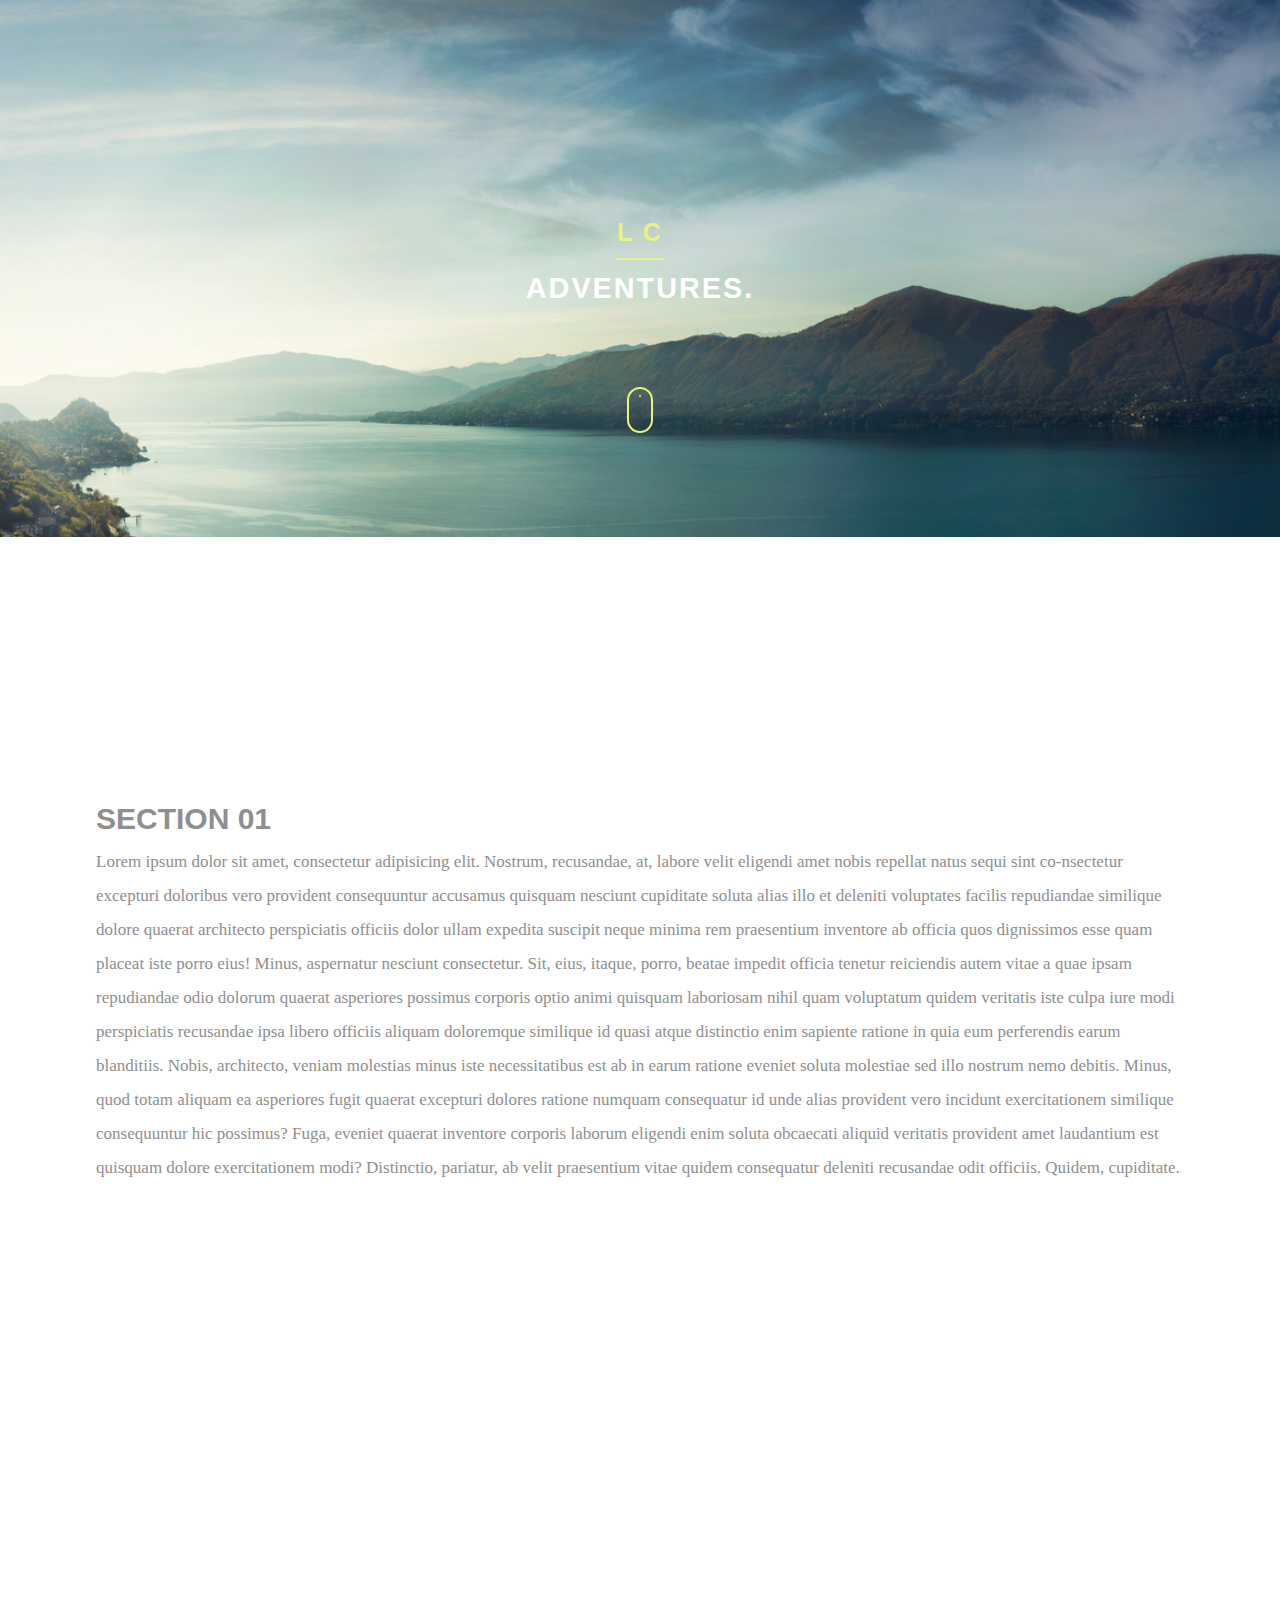
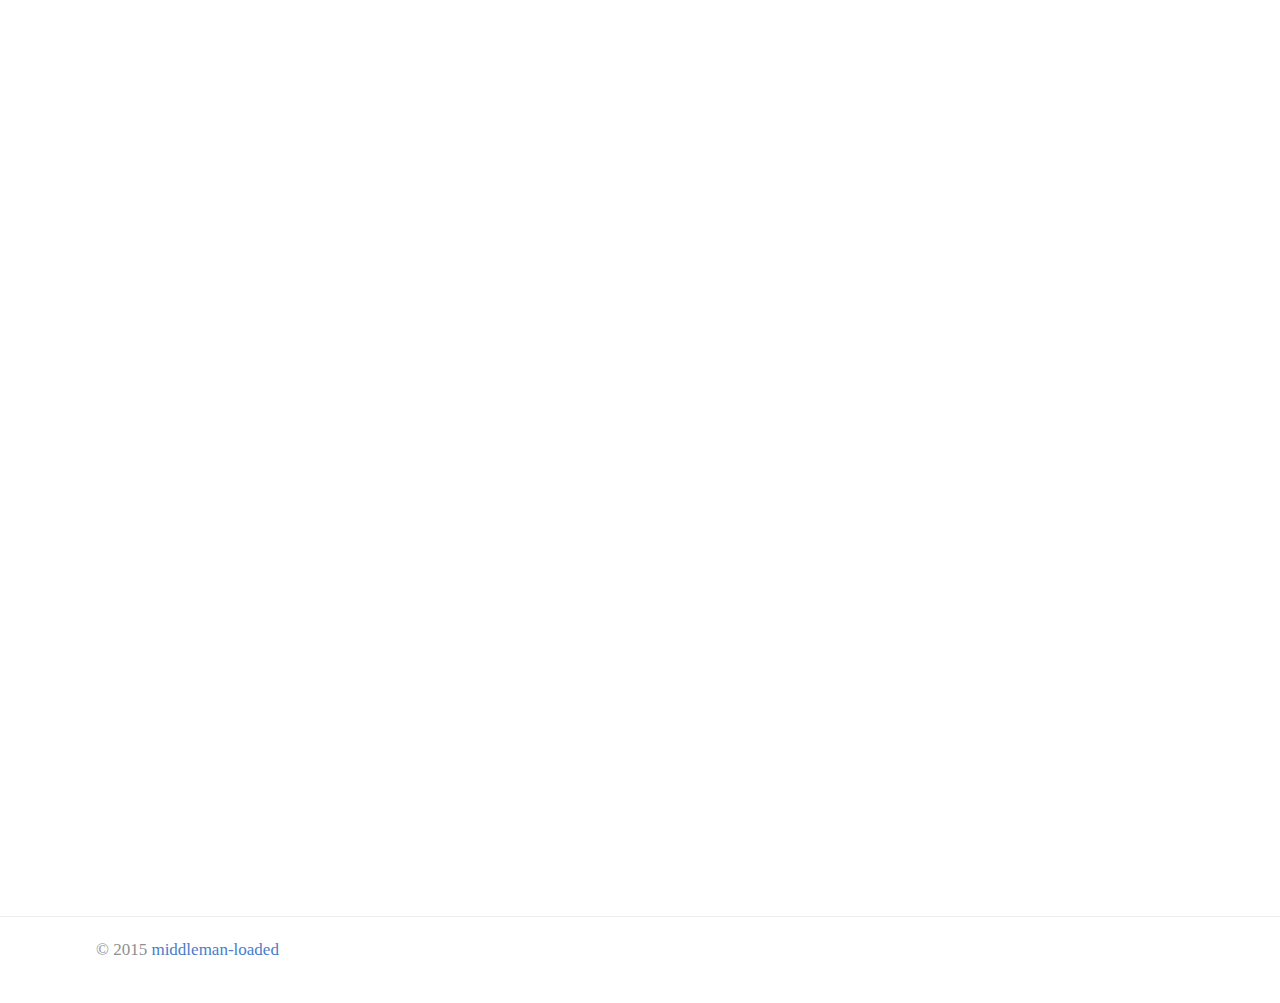
==== commit 7d2ef1a5: "Automated commit at 2015-08-13 00:35:35 UTC by middleman-deploy 1.0.0" ====
--- a/index.html
+++ b/index.html
@@ -46,26 +46,25 @@
       </div>
     </header>
 
-    <div class="hero">
-    <div class="hero-inner">
-        <div class="hero-copy">
-            <h1><span>l C</span><br>Adventures.</h1>
+        <div class="hero">
+        <div class="hero-inner">
+            <div class="hero-copy">
+                <h1><span>l C</span><br>Adventures.</h1>
+            </div>
+            <div class="mouse">
+                <span></span>
+            </div> 
         </div>
-        <div class="mouse">
-            <span></span>
-        </div> 
     </div>
-</div>
+    <video id="intro" autoplay="" loop="" class="bgwidth"> <!-- style="display:none" -->
+        <source src="http://joyridetacohouse.com/wp-content/themes/joyride/video/joyride.webm" type="video/webm;">
+        <source src="http://joyridetacohouse.com/wp-content/themes/joyride/video/joyride.mp4" type="video/mp4; codecs=&quot;avc1.42E01E, mp4a.40.2&quot;">
+    </video>
 
     
     <main class="site-main">
       <div class="container module">
         
-<video id="intro" autoplay="" loop="" class="bgwidth"> <!-- style="display:none" -->
-    <source src="http://joyridetacohouse.com/wp-content/themes/joyride/video/joyride.webm" type="video/webm;">
-    <source src="http://joyridetacohouse.com/wp-content/themes/joyride/video/joyride.mp4" type="video/mp4; codecs=&quot;avc1.42E01E, mp4a.40.2&quot;">
-</video>
-
 
 <div class="row content">
     <div>
@@ -98,9 +97,7 @@
     </div>
 </div>
 
-<div id="test">    
-    <p>​This is a test</p>
-</div>​​​​​​​​​​​​​​​​​​​​​​​​​​​​​​​​​​​​​​​​​​​​​​​​​​​​​​
+
 
 
       </div>
@@ -112,7 +109,7 @@
       </div>
     </footer>
 
-    <script src="assets/javascripts/application-97ee1027.js" type="text/javascript"></script>
+    <script src="assets/javascripts/application-efca6568.js" type="text/javascript"></script>
     
   </body>
 </html>
